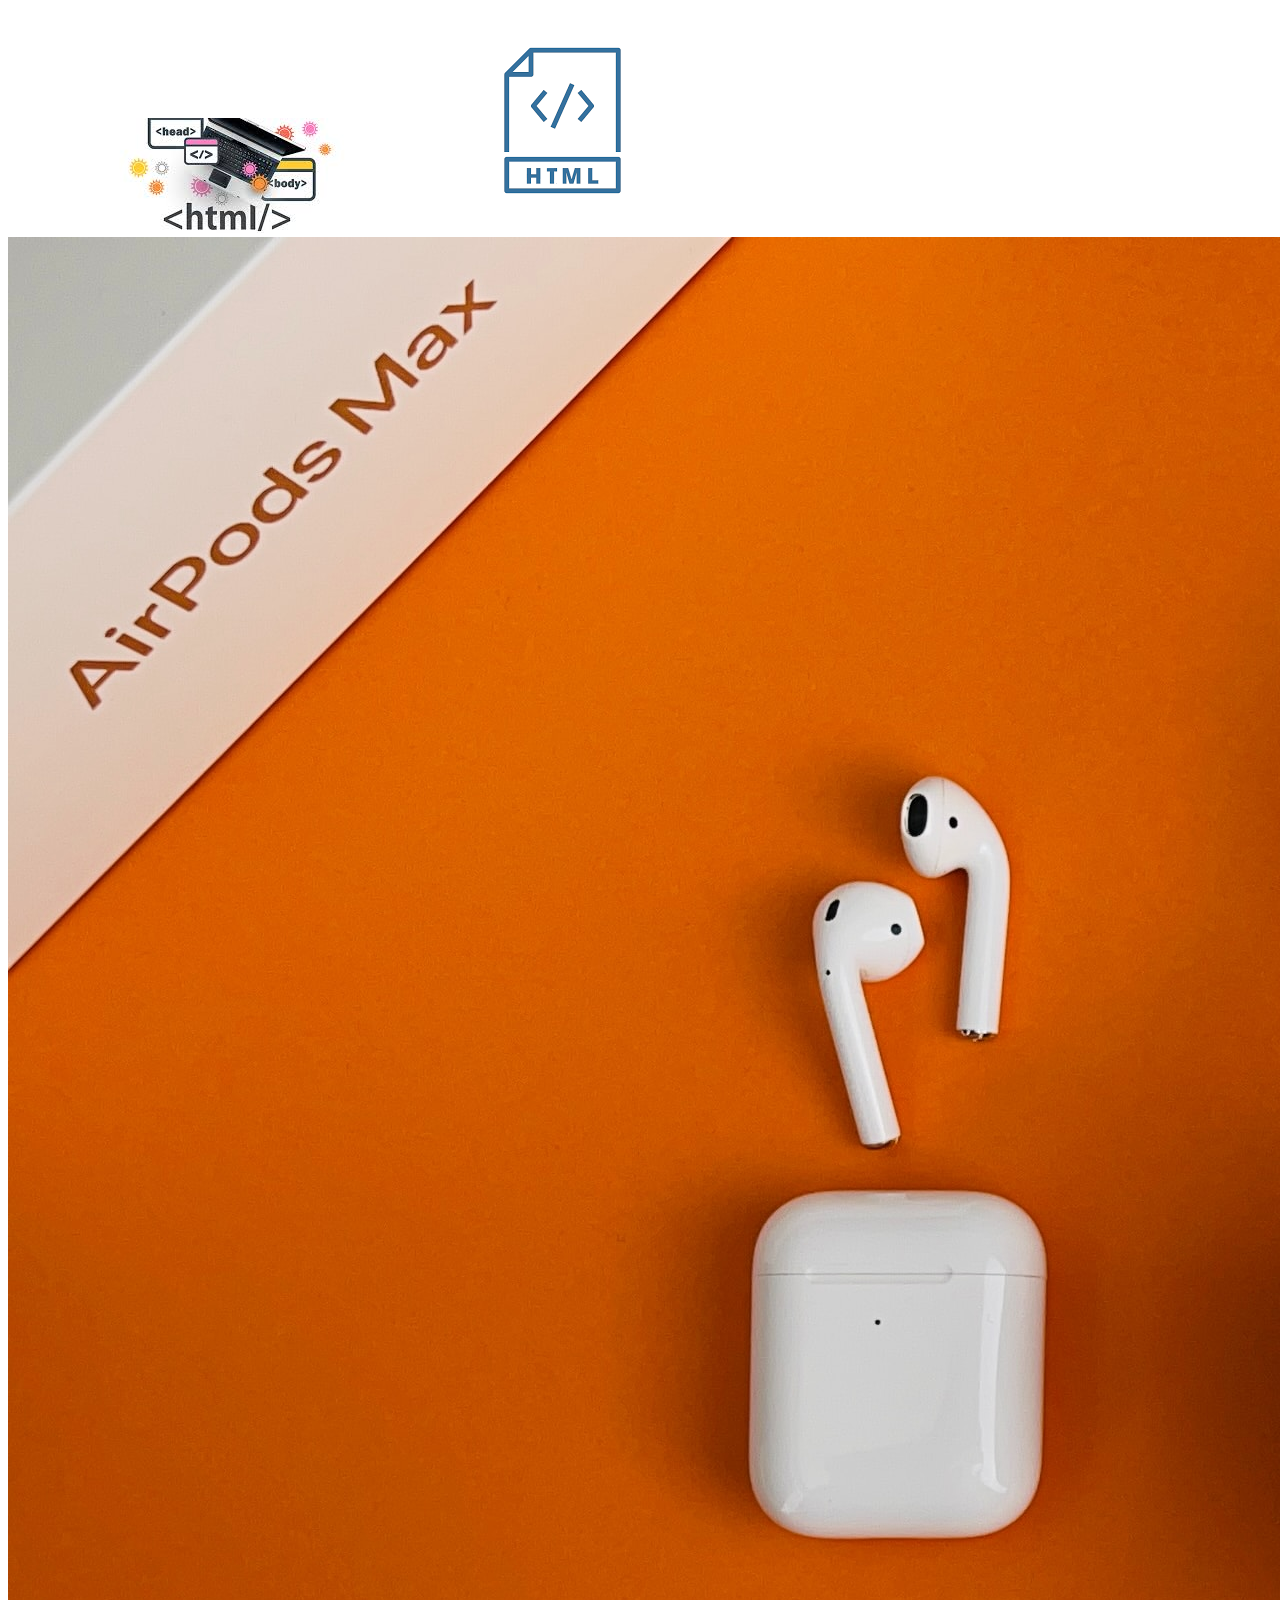
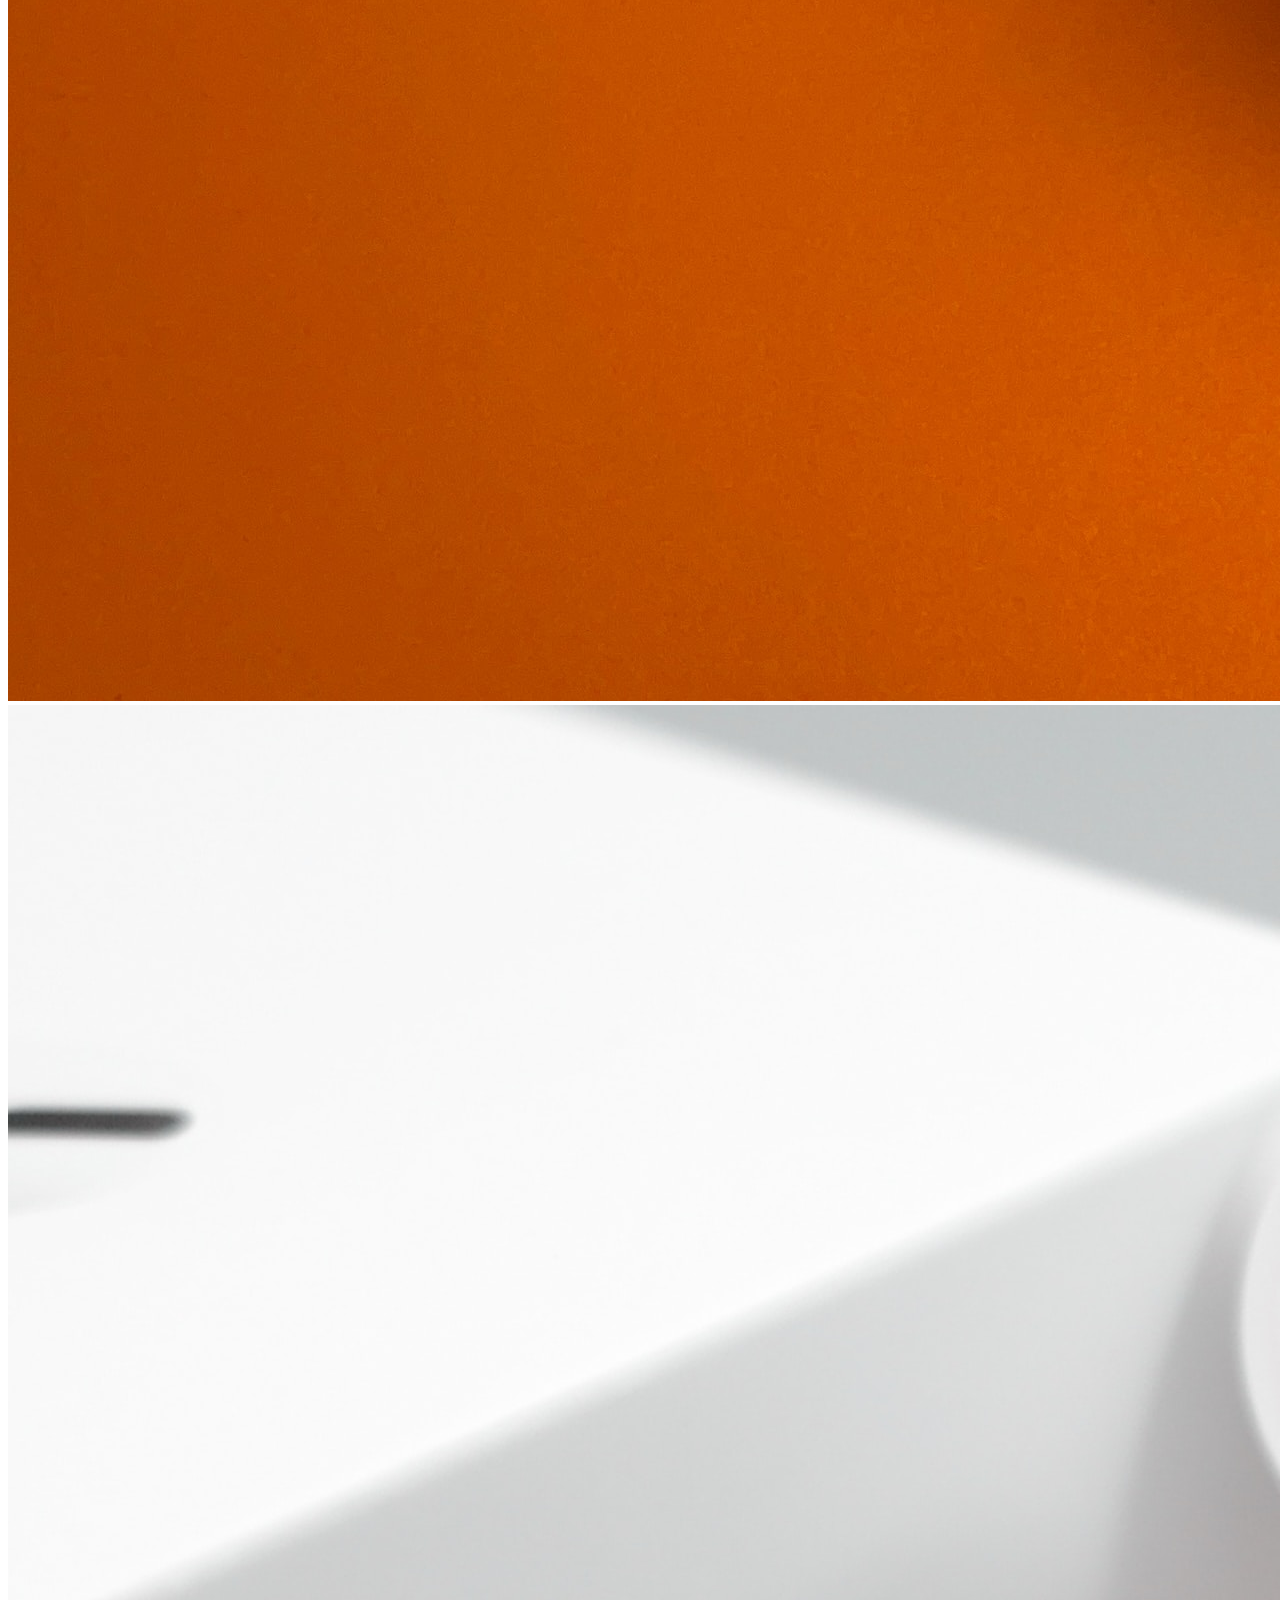
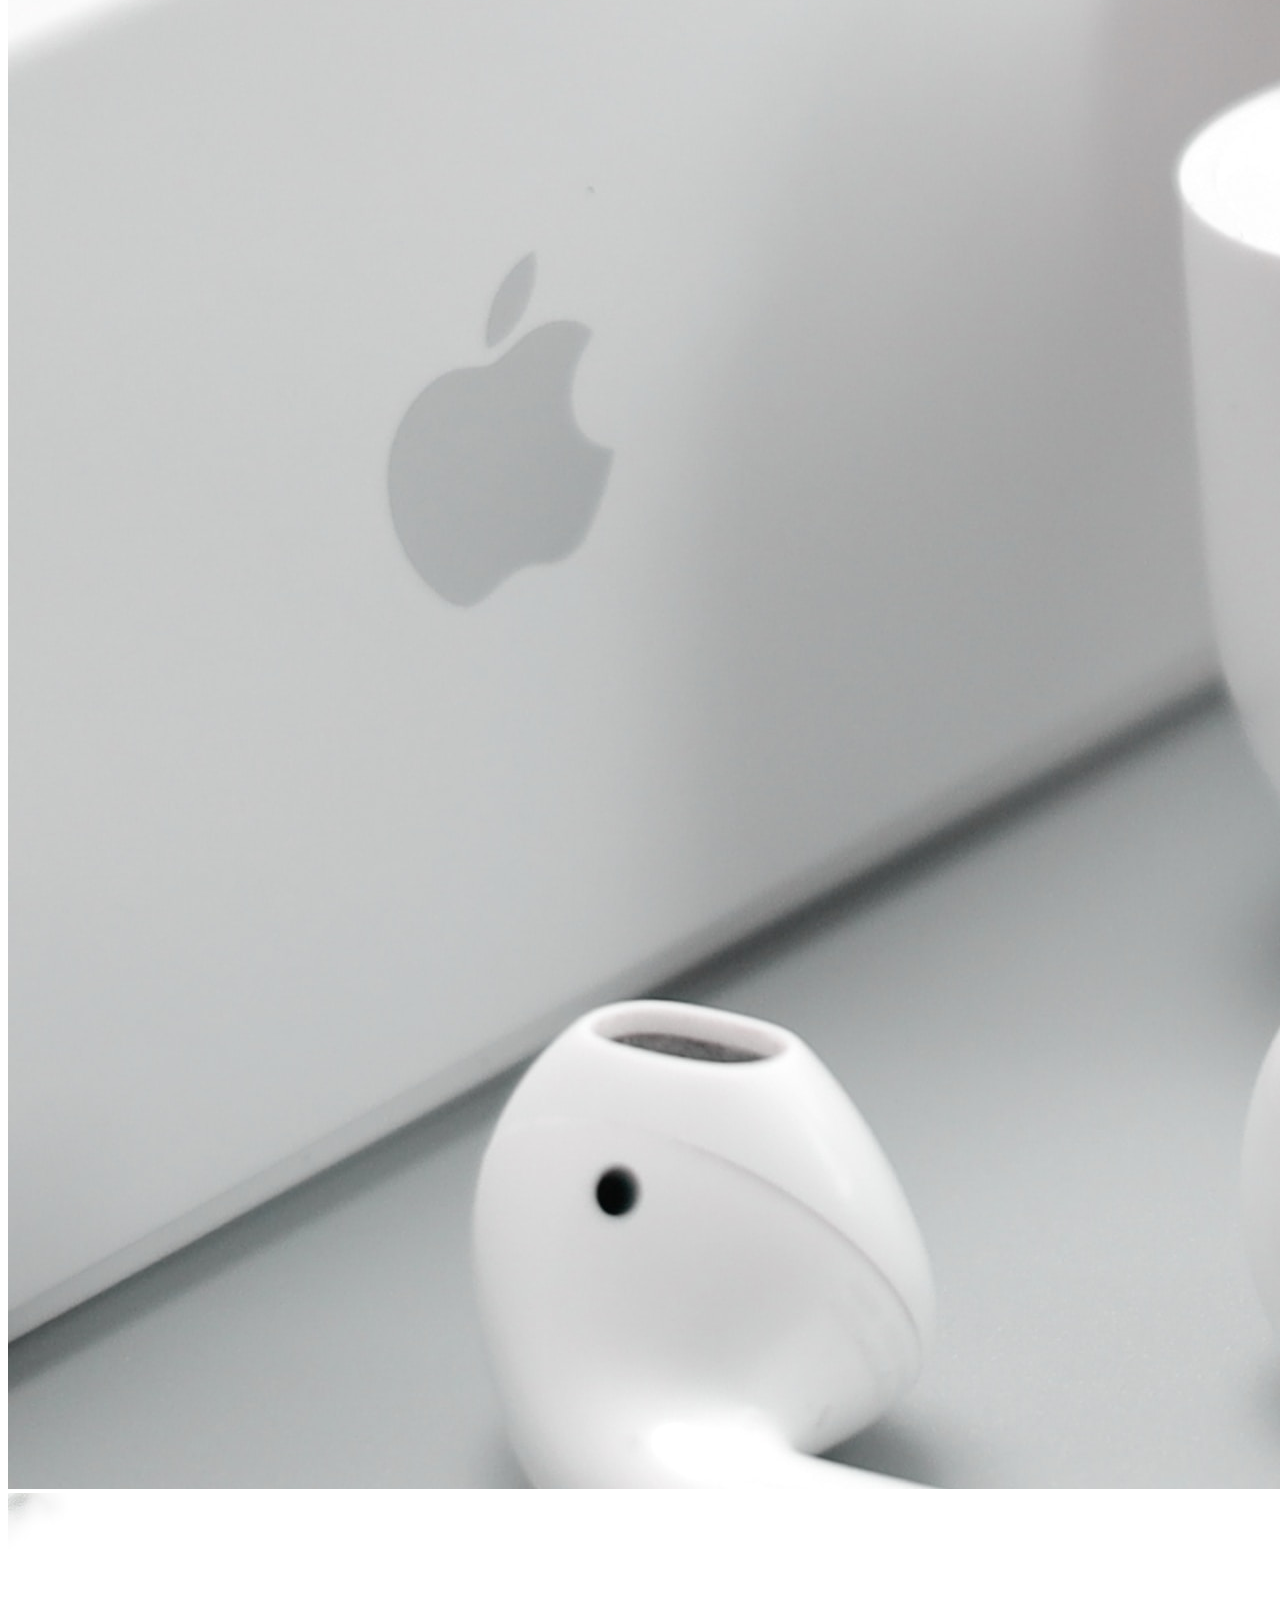
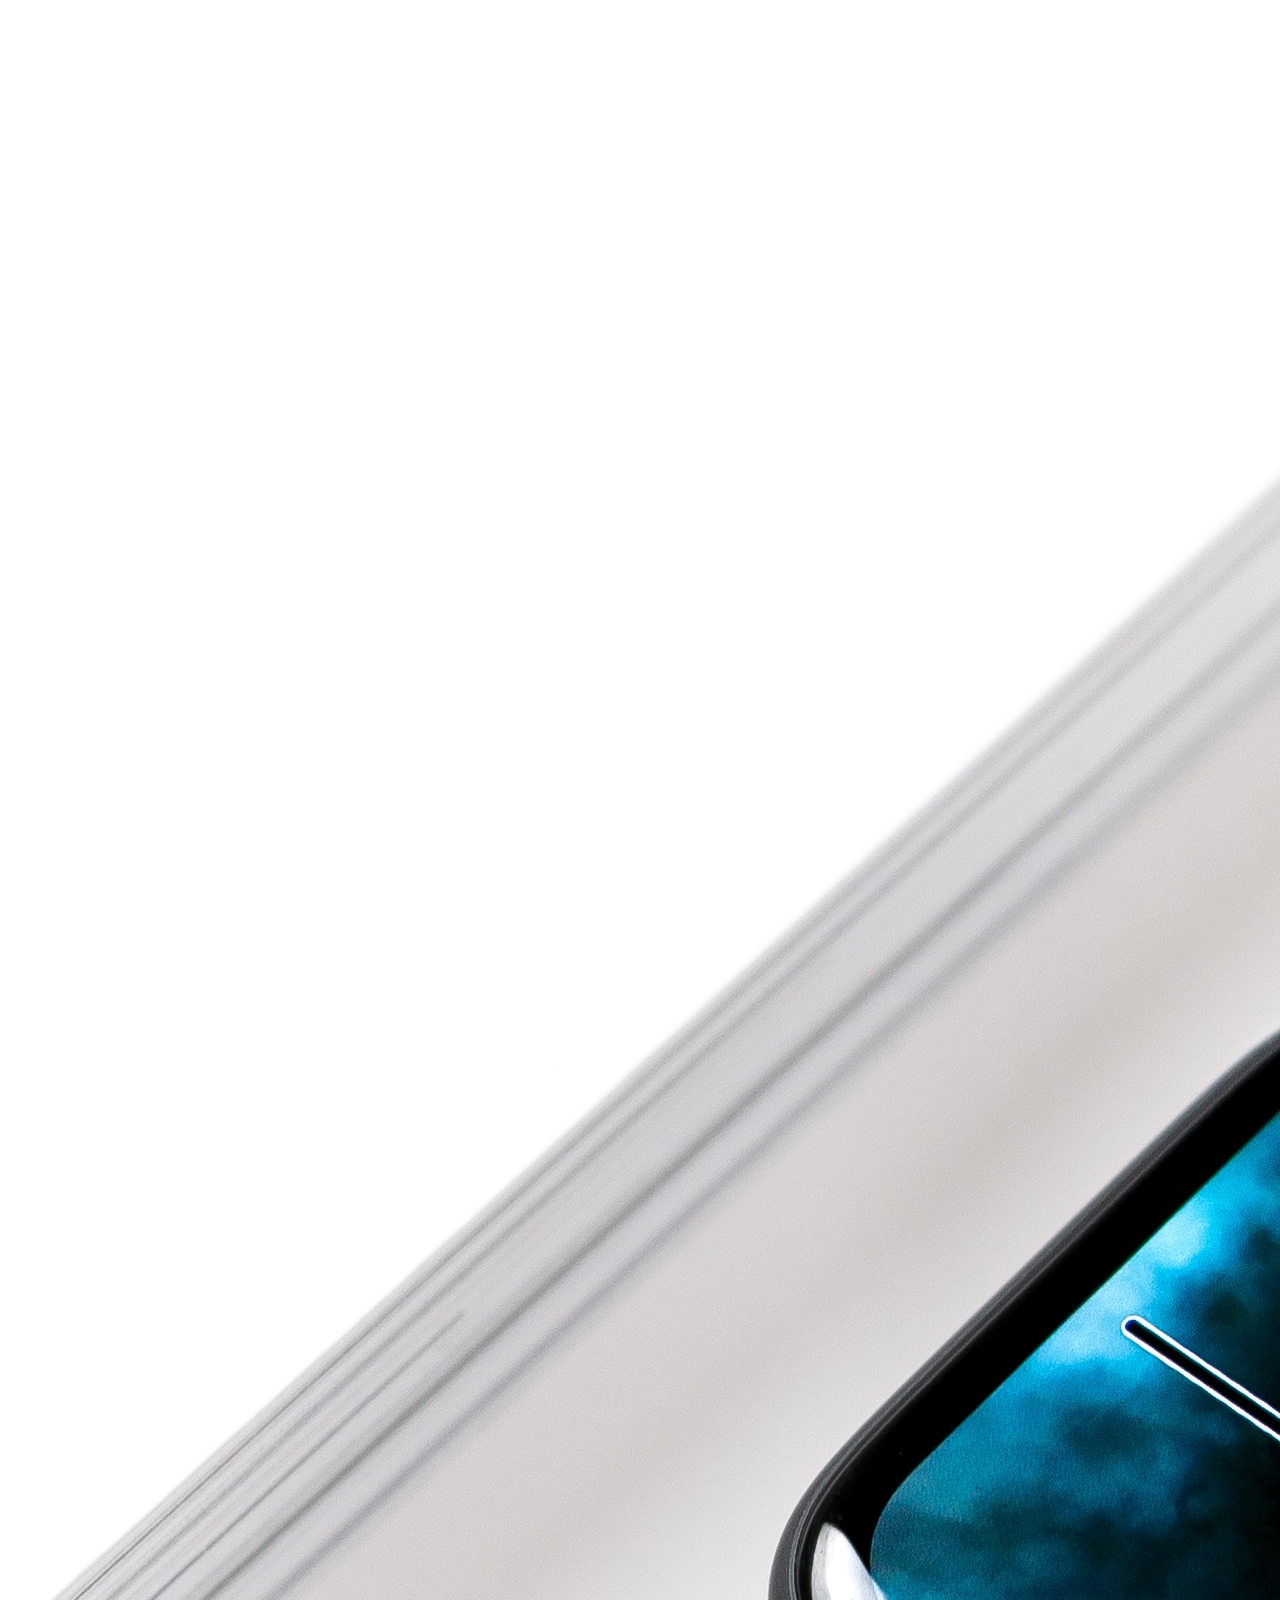
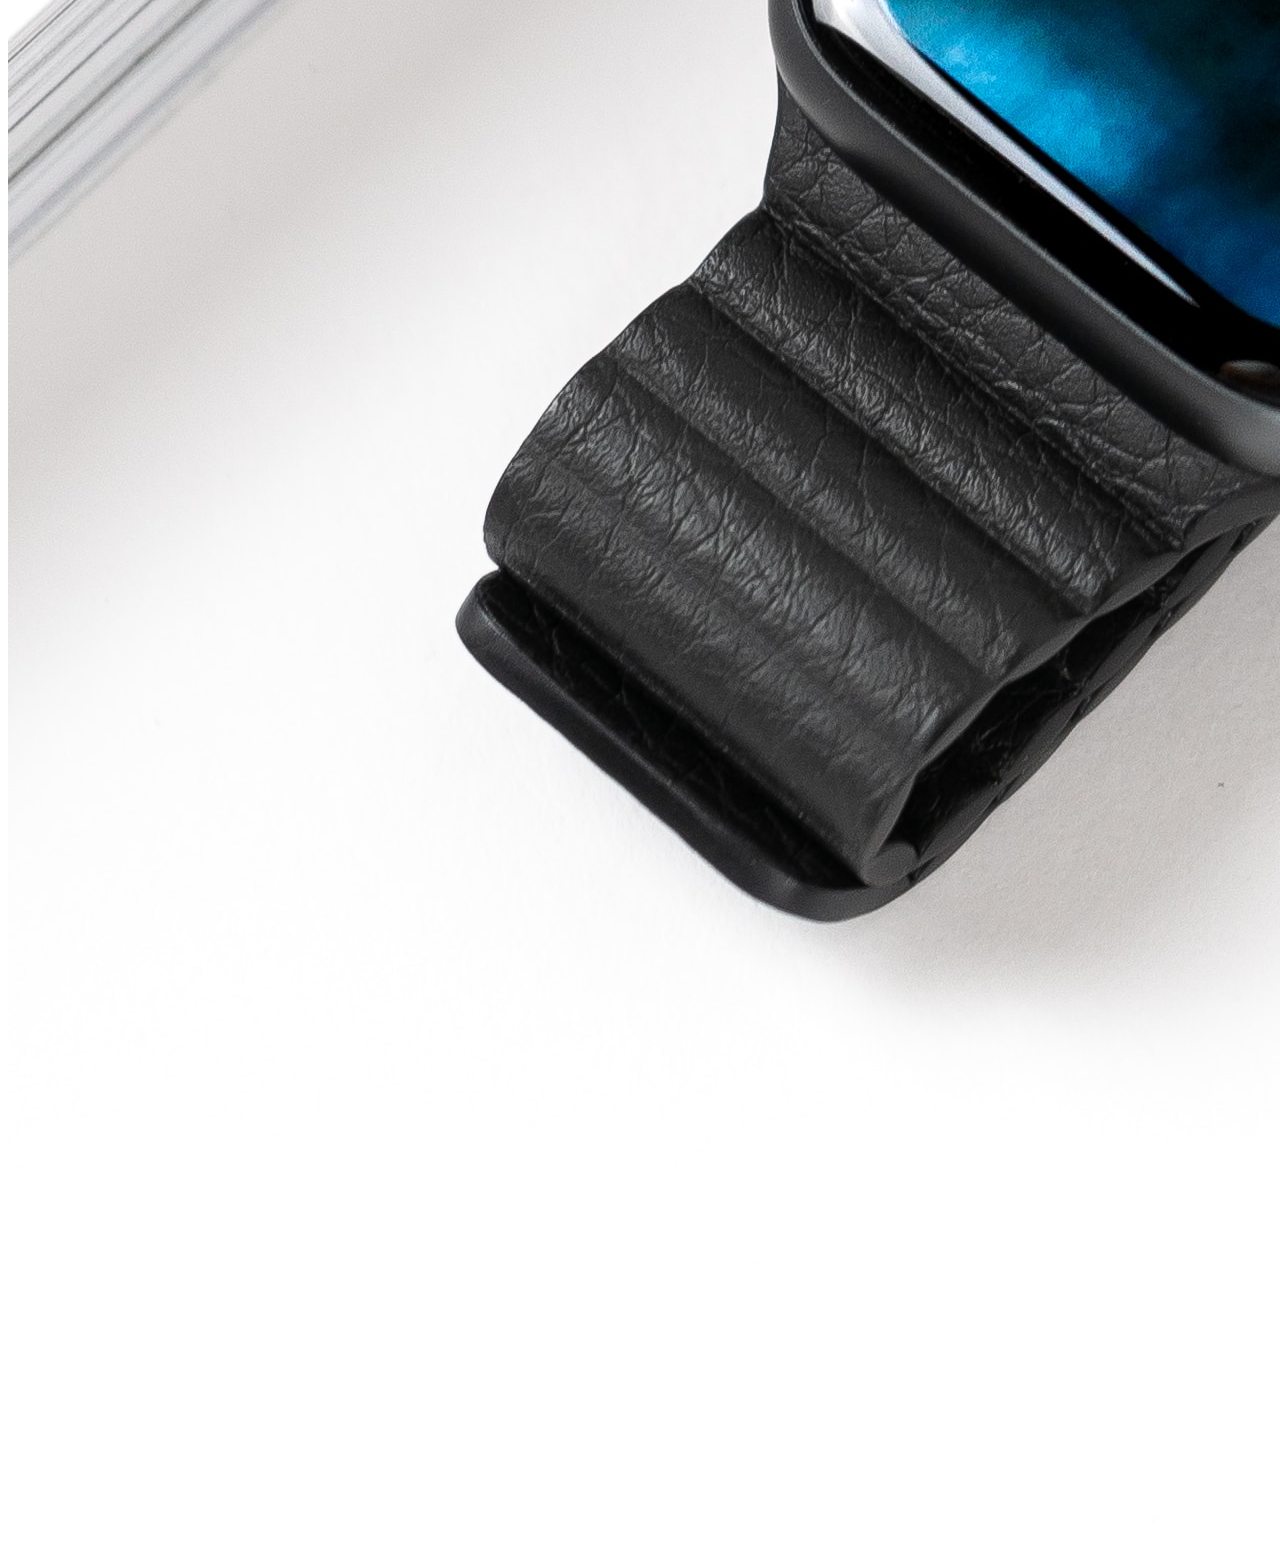
==== work1/index.html @ 93ae936d "assignment work" ====
<!DOCTYPE html>
<html lang="en">
<head>
    <meta charset="UTF-8">
    <meta name="viewport" content="width=device-width, initial-scale=1.0">
    <title>Index</title>
</head>
<body>
   <img src="images/i.jpeg" alt="image1"> 
   <img src="images/2.png" alt="image2">
   <img src="images/products/p1.jpg" alt="p1">
   <img src="images/products/p2.jpg" alt="p2">
   <img src="images/products/p3.jpg" alt="p3">
</body>
</html>
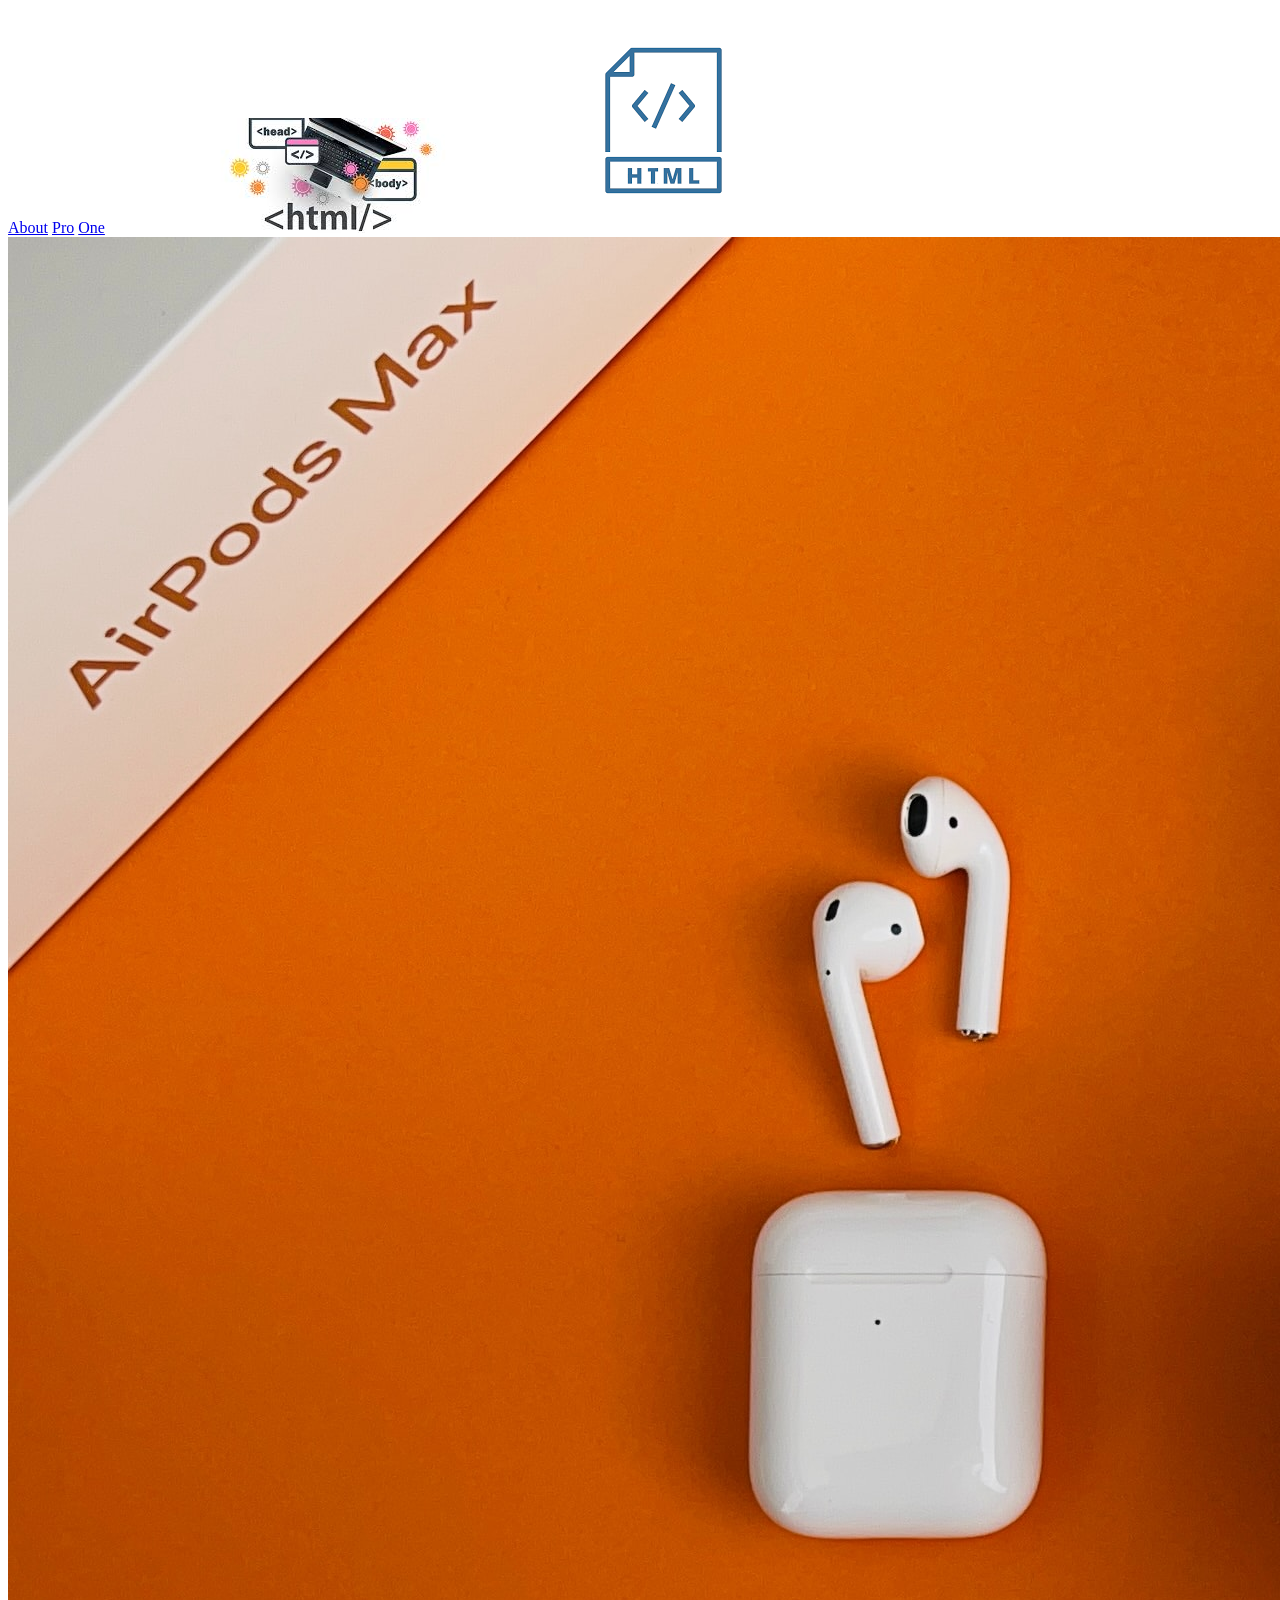
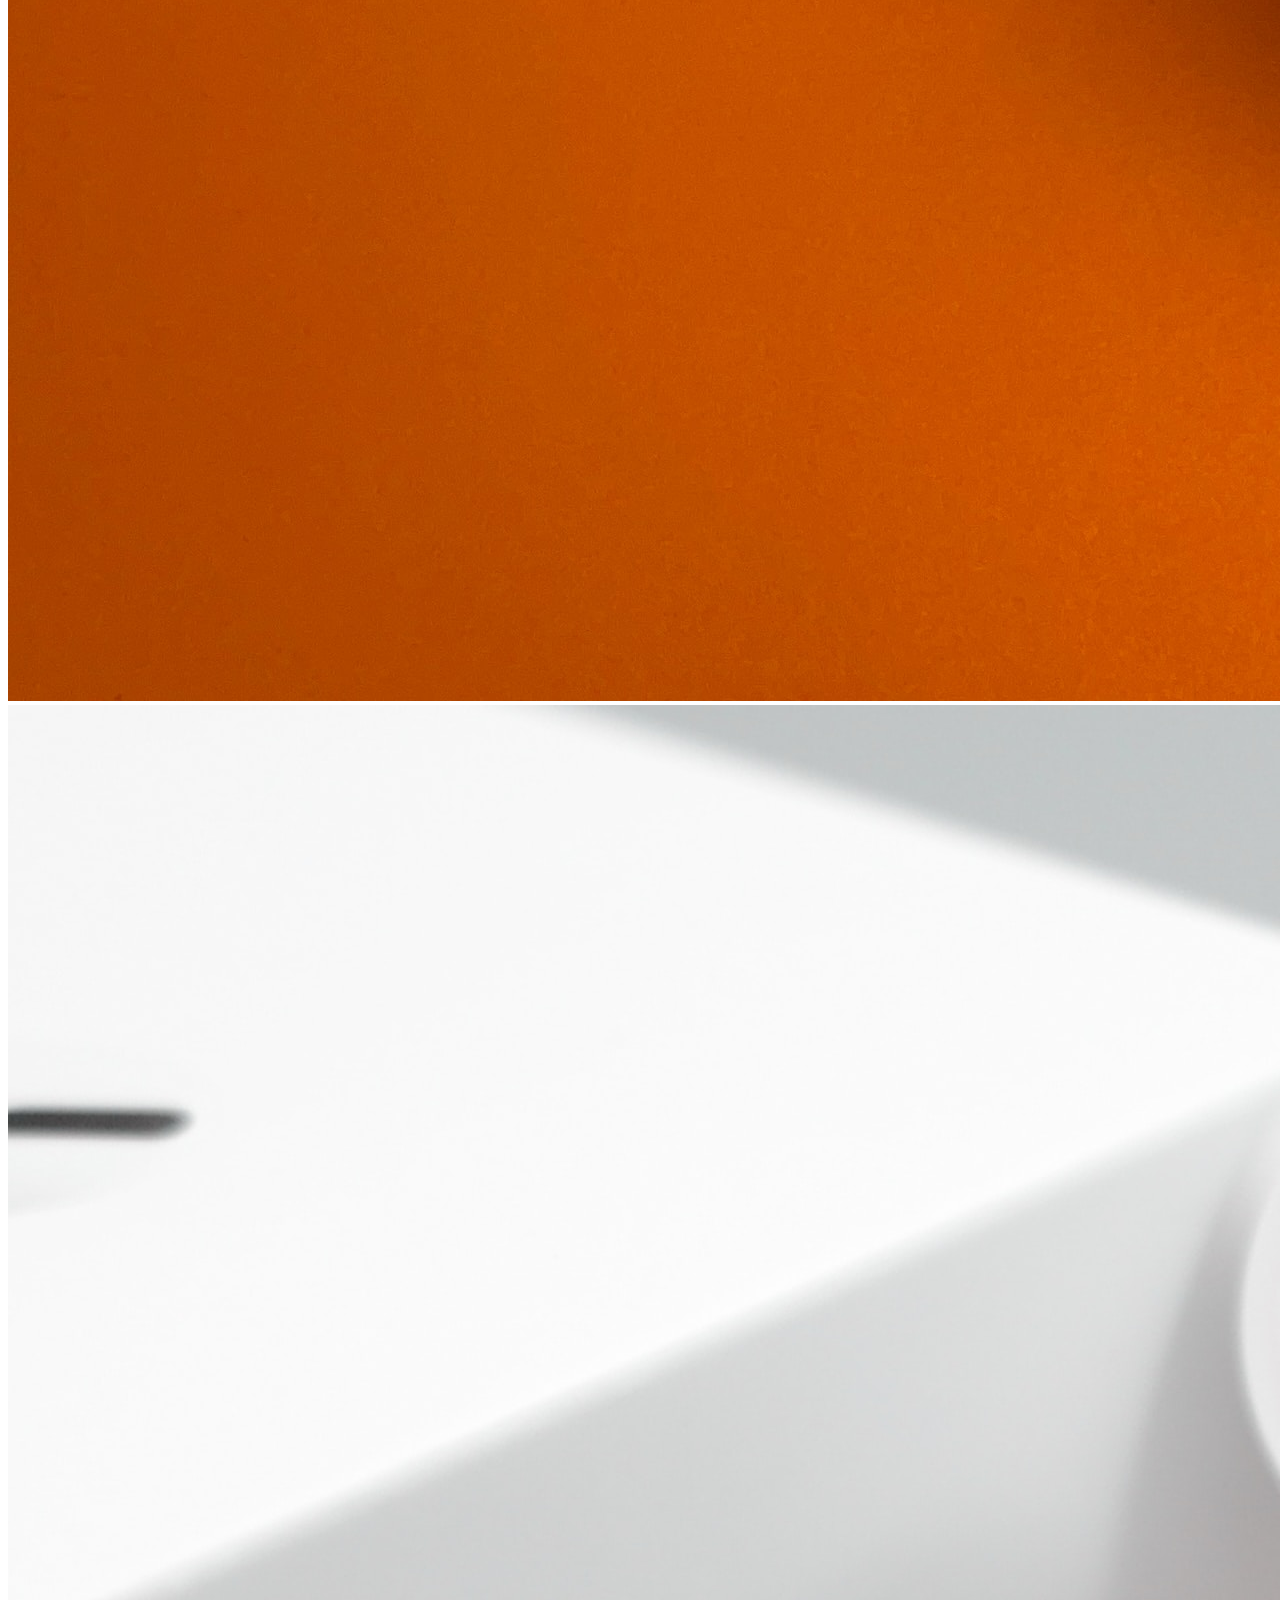
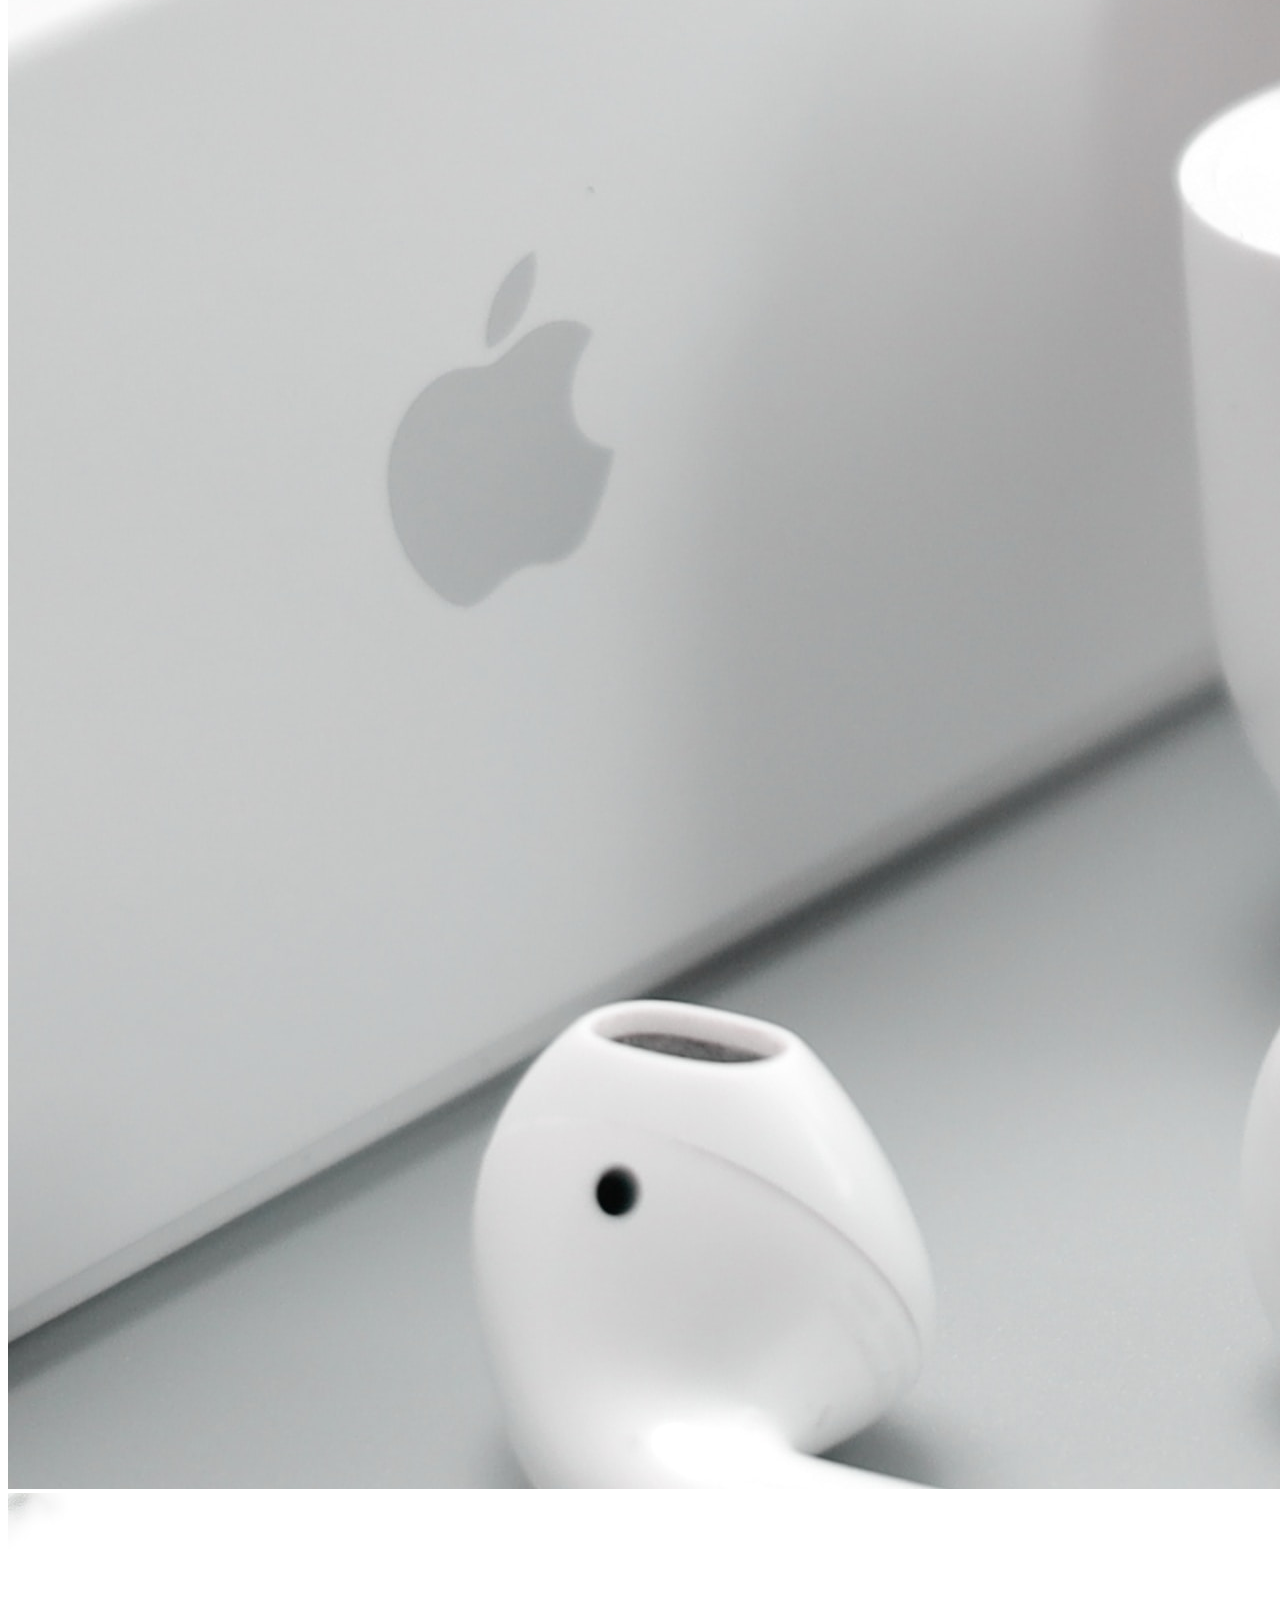
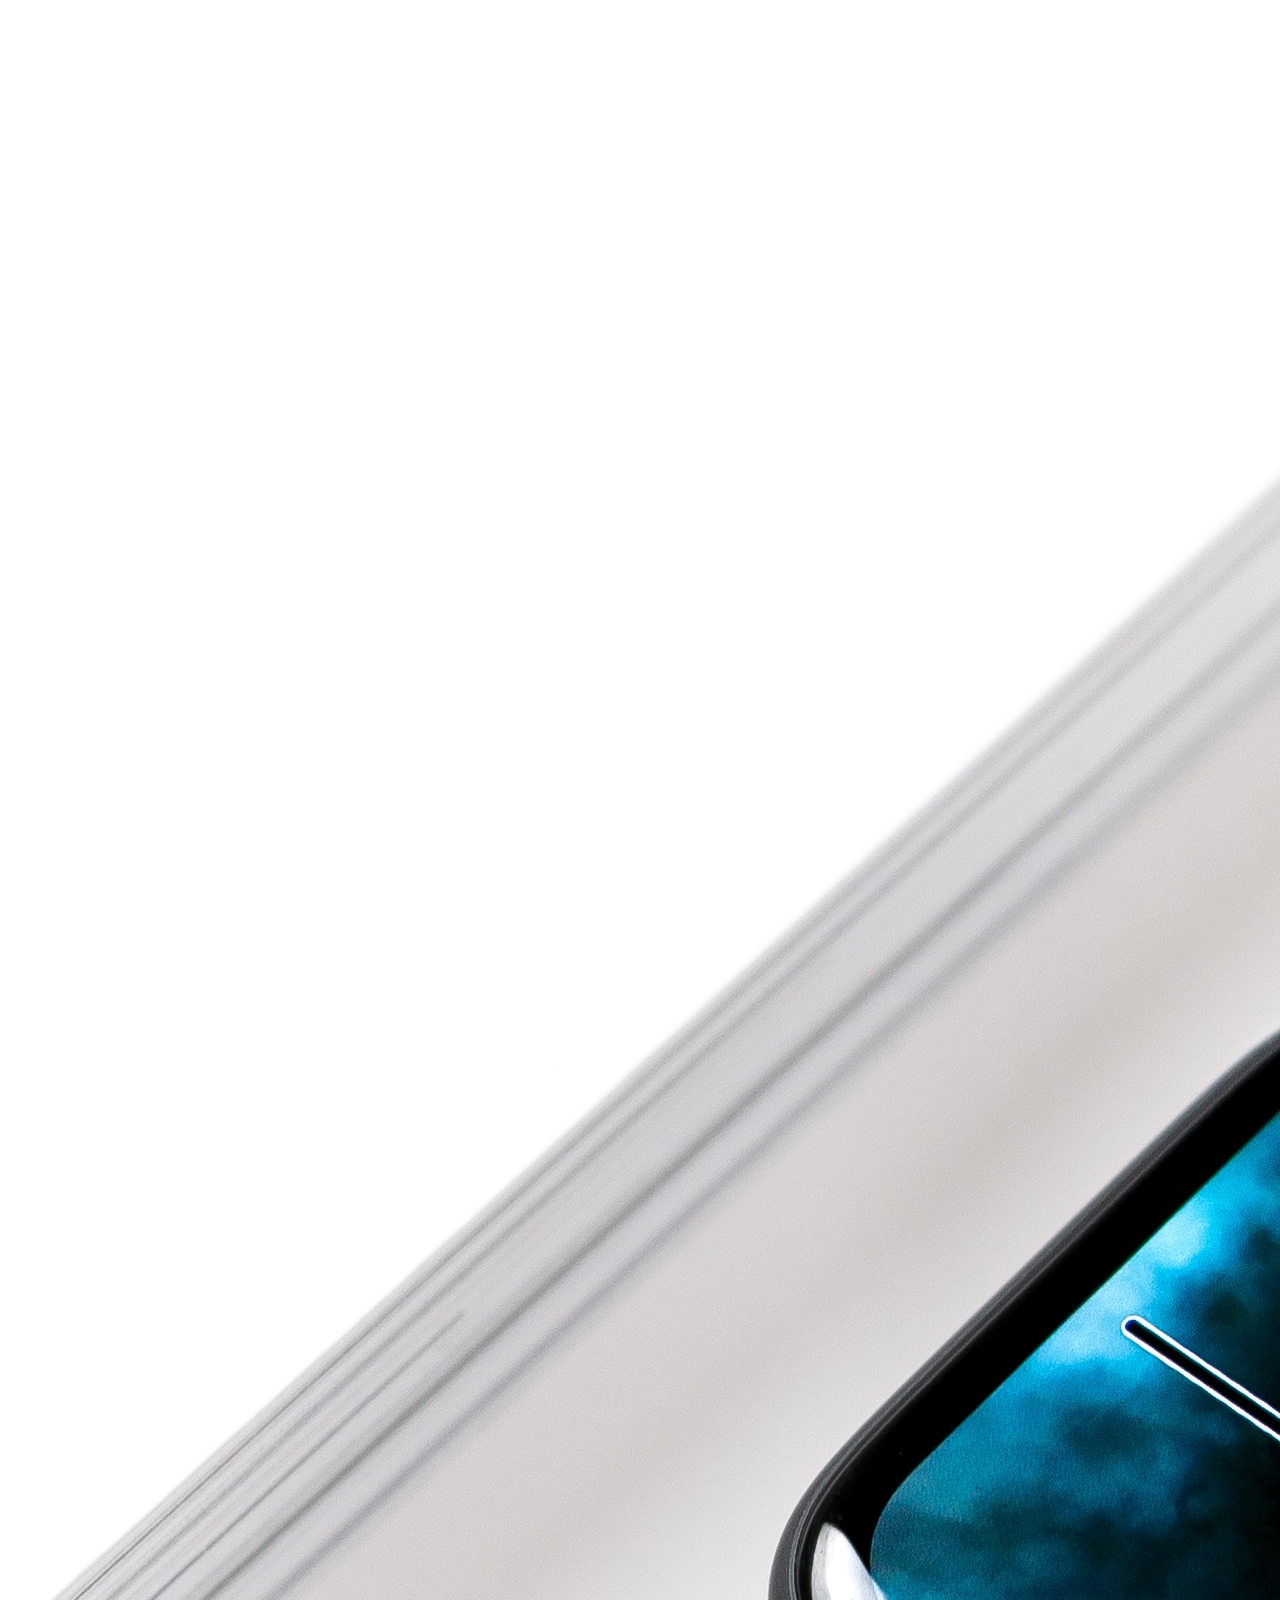
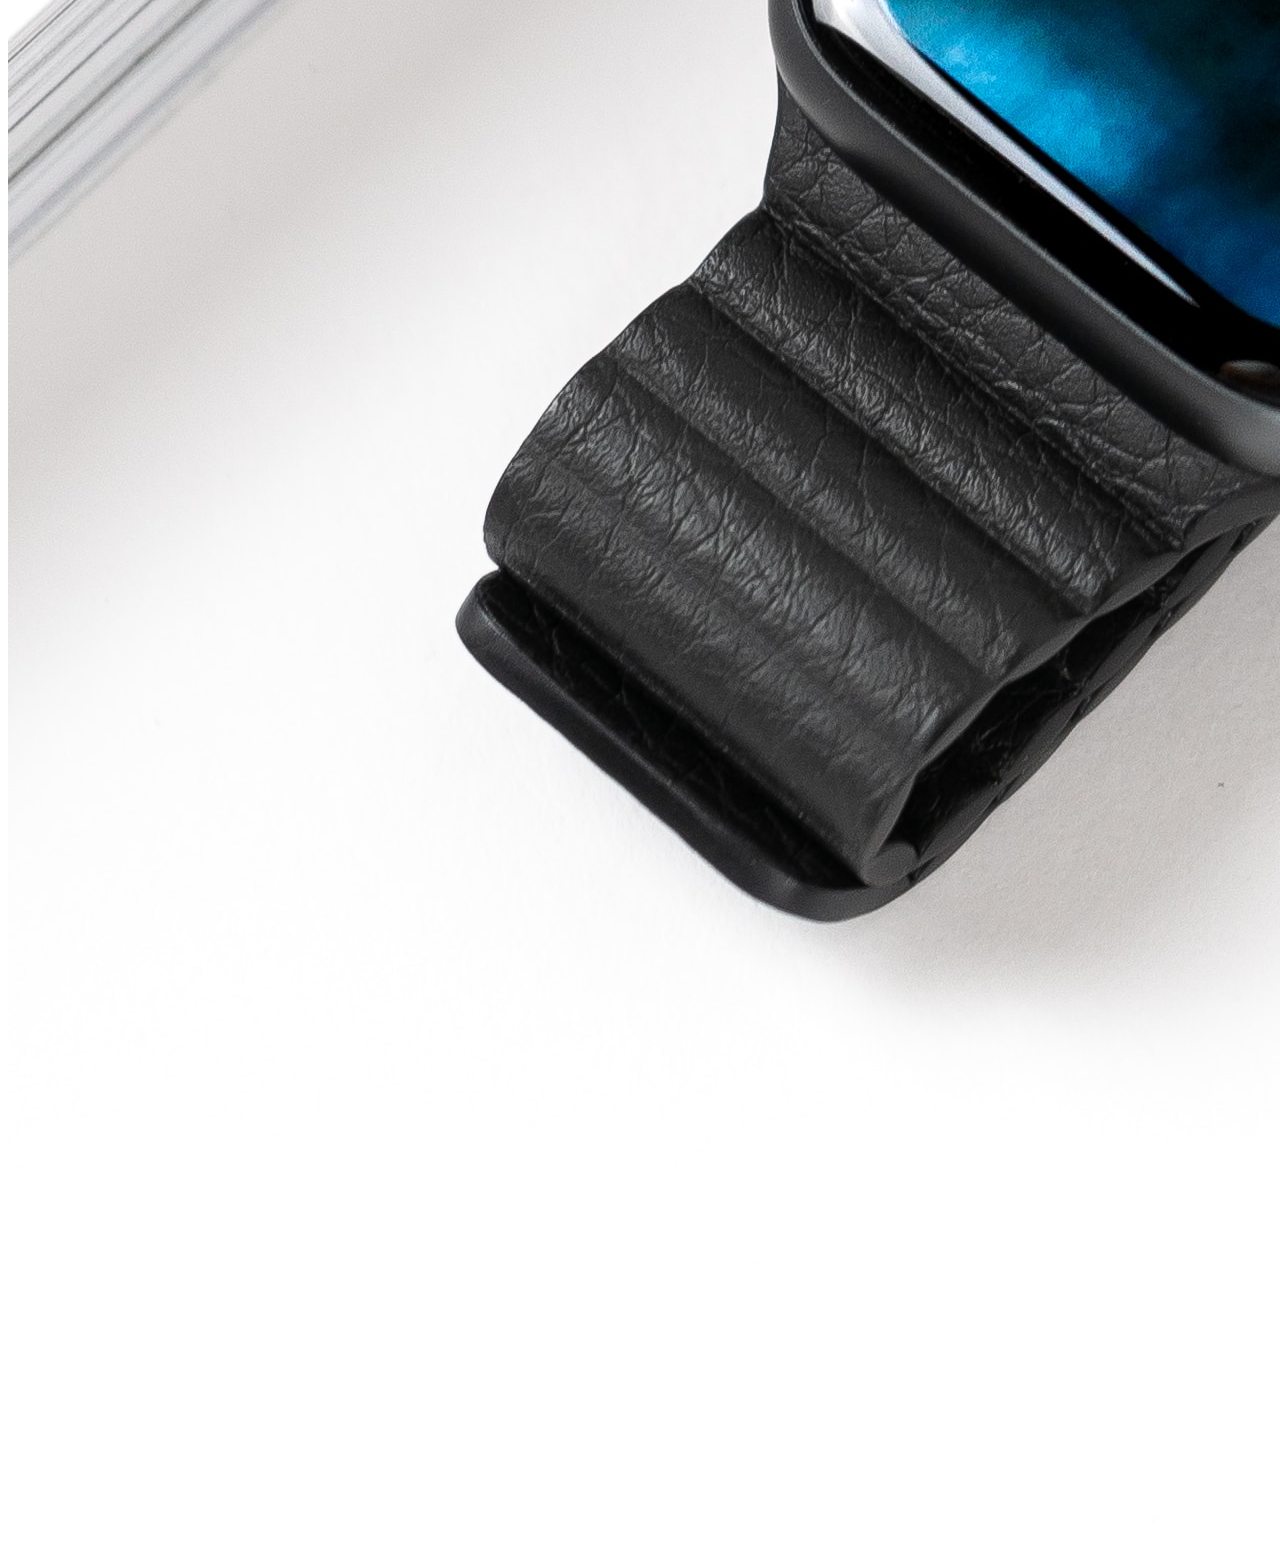
==== commit 55b2cf4b: "wrk1 modified" ====
--- a/work1/index.html
+++ b/work1/index.html
@@ -6,6 +6,9 @@
     <title>Index</title>
 </head>
 <body>
+    <a href="/assignments/work1/about.html">About</a>
+    <a href="/assignments/work1/pages/pro.html">Pro</a>
+    <a href="/assignments/work1/pages/single/one.html">One</a>
    <img src="images/i.jpeg" alt="image1"> 
    <img src="images/2.png" alt="image2">
    <img src="images/products/p1.jpg" alt="p1">
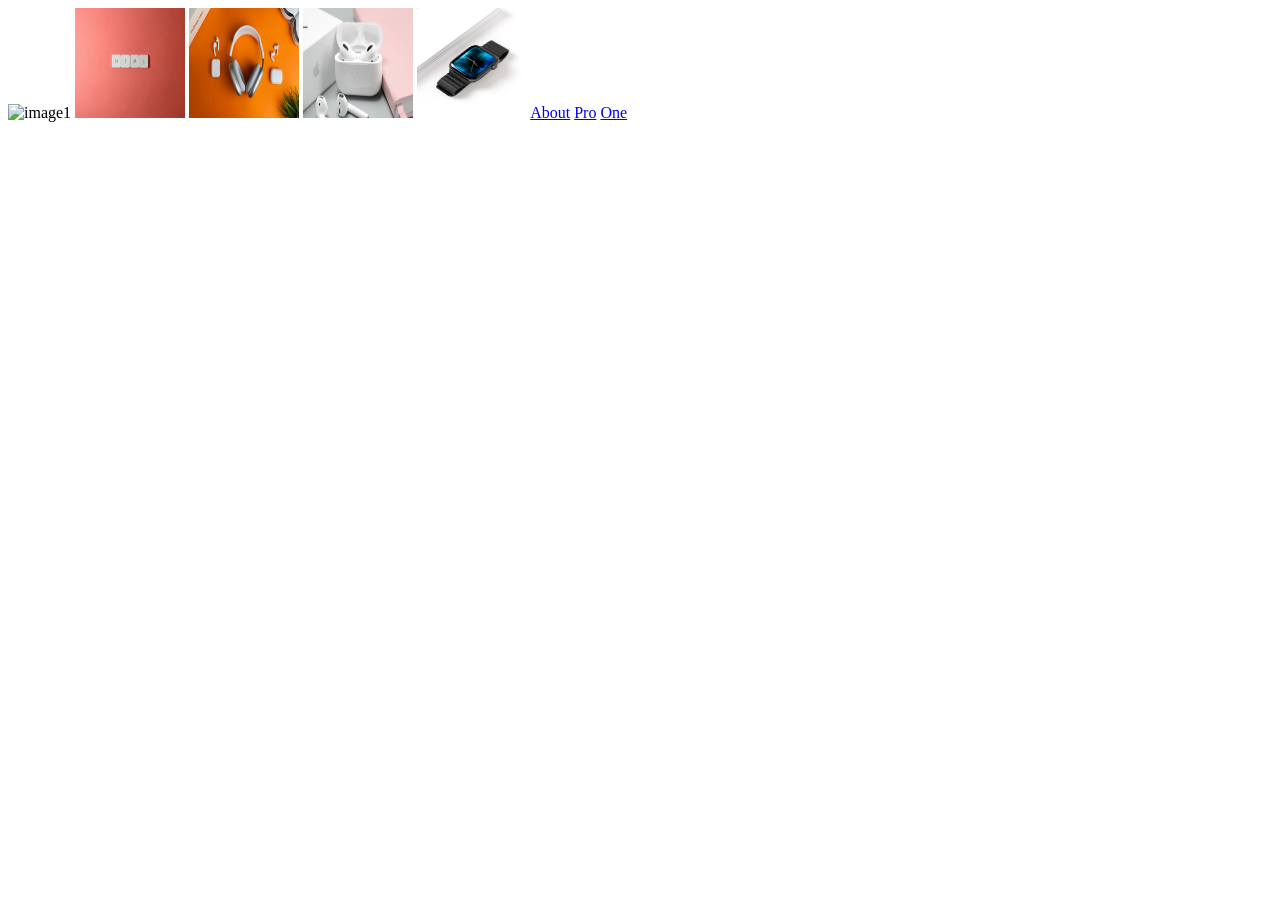
==== commit 4002fd2c: "work completed" ====
--- a/work1/index.html
+++ b/work1/index.html
@@ -4,15 +4,21 @@
     <meta charset="UTF-8">
     <meta name="viewport" content="width=device-width, initial-scale=1.0">
     <title>Index</title>
+    <style>
+        img{
+            width: 110px;
+            height: 110px;
+        }
+    </style>
 </head>
 <body>
-    <a href="/assignments/work1/about.html">About</a>
-    <a href="/assignments/work1/pages/pro.html">Pro</a>
-    <a href="/assignments/work1/pages/single/one.html">One</a>
-   <img src="images/i.jpeg" alt="image1"> 
-   <img src="images/2.png" alt="image2">
+   <img src="images/1.jpg" alt="image1"> 
+   <img src="images/2.jpg" alt="image2">
    <img src="images/products/p1.jpg" alt="p1">
    <img src="images/products/p2.jpg" alt="p2">
    <img src="images/products/p3.jpg" alt="p3">
+   <a href="/assignments/work1/about.html">About</a>
+   <a href="/assignments/work1/pages/pro.html">Pro</a>
+   <a href="/assignments/work1/pages/single/one.html">One</a>
 </body>
 </html>
